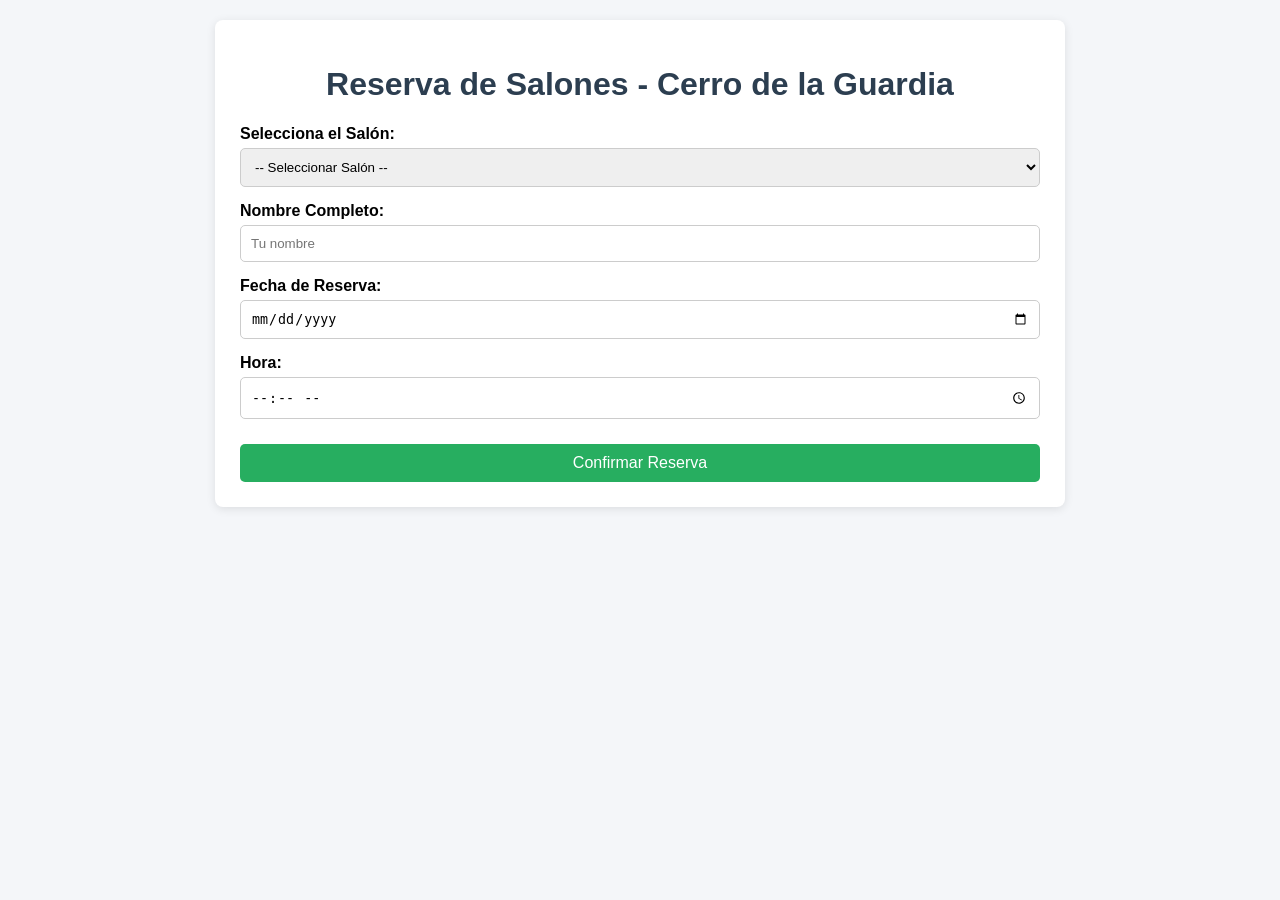
==== calendario.html @ 424de398 "Add initial HTML structure for reservation form" ====
<!DOCTYPE html>
<html lang="es">
<head>
    <meta charset="UTF-8">
    <meta name="viewport" content="width=device-width, initial-scale=1.0">
    <title>Reserva de Salones - Cerro de la Guardia (Jaén)</title>
    <style>
        body { font-family: Arial, sans-serif; background-color: #f4f6f9; margin: 20px; }
        .container { max-width: 800px; margin: 0 auto; background: white; padding: 25px; border-radius: 8px; box-shadow: 0 2px 10px rgba(0,0,0,0.1); }
        h1 { color: #2c3e50; text-align: center; }
        .form-group { margin-bottom: 15px; }
        label { display: block; font-weight: bold; margin-bottom: 5px; }
        select, input, button { width: 100%; padding: 10px; border: 1px solid #ccc; border-radius: 5px; box-sizing: border-box; }
        button { background-color: #27ae60; color: white; border: none; font-size: 16px; cursor: pointer; margin-top: 10px; }
        button:hover { background-color: #219150; }
    </style>
</head>
<body>

<div class="container">
    <h1>Reserva de Salones - Cerro de la Guardia</h1>
    <form id="reservaForm">
        <div class="form-group">
            <label for="salon">Selecciona el Salón:</label>
            <select id="salon" required>
                <option value="">-- Seleccionar Salón --</option>
                <option value="Salon Principal">Salón Principal</option>
                <option value="Salon Mirador">Salón Mirador</option>
                <option value="Salon de Eventos">Salón de Eventos</option>
            </select>
        </div>

        <div class="form-group">
            <label for="nombre">Nombre Completo:</label>
            <input type="text" id="nombre" placeholder="Tu nombre" required>
        </div>

        <div class="form-group">
            <label for="fecha">Fecha de Reserva:</label>
            <input type="date" id="fecha" required>
        </div>

        <div class="form-group">
            <label for="hora">Hora:</label>
            <input type="time" id="hora" required>
        </div>

        <button type="submit">Confirmar Reserva</button>
    </form>
</div>

</body>
</html>
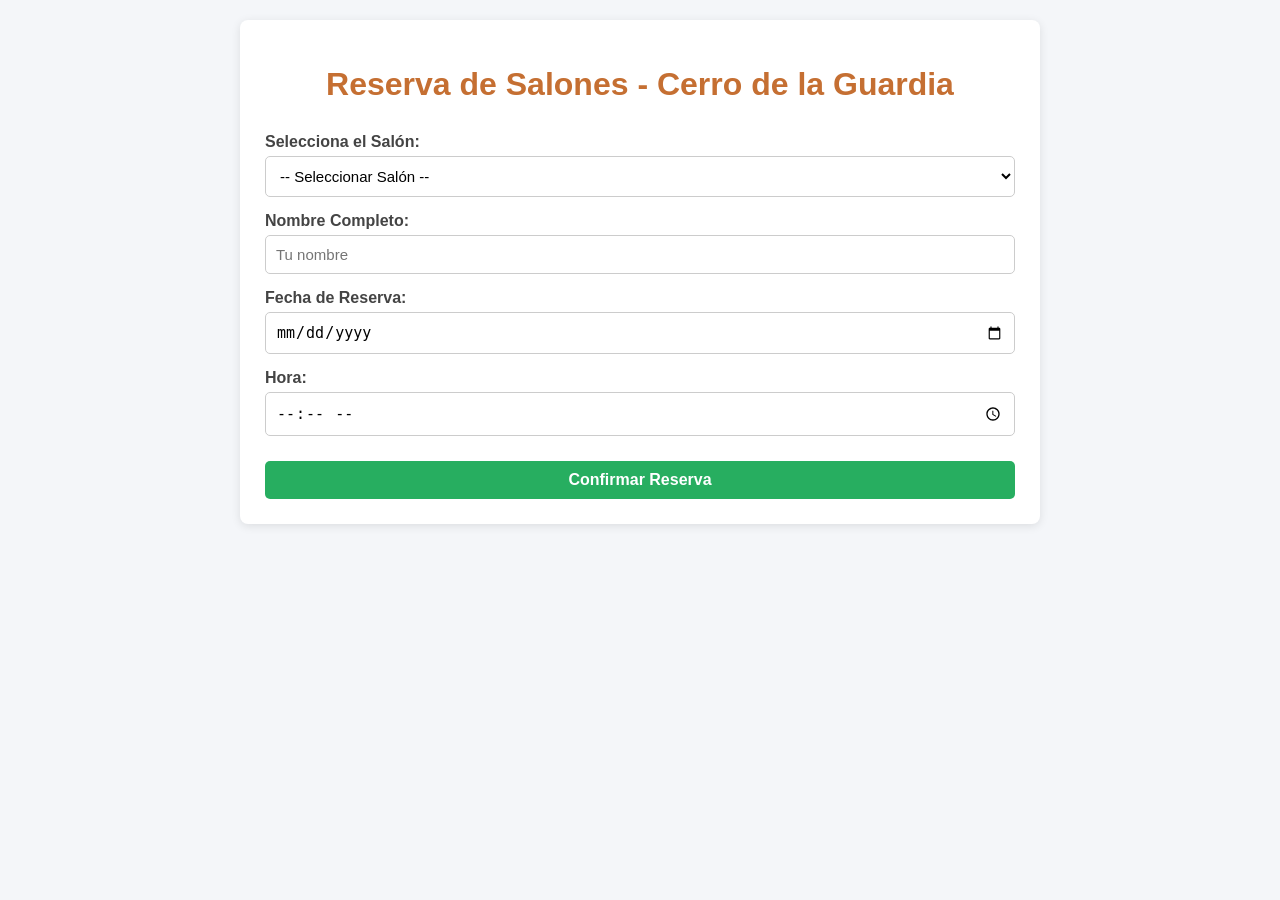
==== commit 504d6314: "enlazar style.css" ====
--- a/calendario.html
+++ b/calendario.html
@@ -1,6 +1,7 @@
 <!DOCTYPE html>
 <html lang="es">
 <head>
+    <link rel="stylesheet" href="style.css">
     <meta charset="UTF-8">
     <meta name="viewport" content="width=device-width, initial-scale=1.0">
     <title>Reserva de Salones - Cerro de la Guardia (Jaén)</title>
--- a/style.css
+++ b/style.css
@@ -0,0 +1,227 @@
+/* =========================
+   ESTILOS GENERALES
+========================= */
+
+* {
+    box-sizing: border-box;
+}
+
+body {
+    margin: 0;
+    font-family: Arial, sans-serif;
+    background-color: #f7f1e8;
+    color: #333;
+}
+
+
+/* =========================
+   CABECERA
+========================= */
+
+header {
+    background-color: #d8894a;
+    color: white;
+    text-align: center;
+    padding: 30px 20px;
+}
+
+header h1 {
+    margin: 0;
+    font-size: 36px;
+}
+
+
+/* =========================
+   MENÚ DE NAVEGACIÓN
+========================= */
+
+nav {
+    background-color: #fff;
+    text-align: center;
+    padding: 18px;
+    border-bottom: 1px solid #ddd;
+}
+
+nav a {
+    text-decoration: none;
+    color: #333;
+    font-weight: bold;
+    margin: 0 20px;
+    font-size: 17px;
+}
+
+nav a:hover {
+    color: #d16f2f;
+}
+
+
+/* =========================
+   CONTENIDO PRINCIPAL
+========================= */
+
+main {
+    max-width: 1100px;
+    margin: 40px auto;
+    padding: 0 20px;
+}
+
+main > h2 {
+    text-align: center;
+    color: #c56f32;
+    font-size: 30px;
+    margin-bottom: 35px;
+}
+
+
+/* =========================
+   SALAS
+========================= */
+
+main section {
+    display: flex;
+    gap: 30px;
+    justify-content: center;
+    flex-wrap: wrap;
+}
+
+article {
+    background-color: white;
+    width: 45%;
+    min-width: 300px;
+    padding: 30px;
+    border-radius: 12px;
+    box-shadow: 0 3px 12px rgba(0, 0, 0, 0.08);
+}
+
+article h3 {
+    color: #c56f32;
+    font-size: 25px;
+    margin-top: 0;
+}
+
+article p {
+    line-height: 1.6;
+}
+
+article strong {
+    color: #555;
+}
+
+article a {
+    display: inline-block;
+    margin-top: 15px;
+    padding: 12px 22px;
+    background-color: #d8894a;
+    color: white;
+    text-decoration: none;
+    border-radius: 6px;
+    font-weight: bold;
+}
+
+article a:hover {
+    background-color: #b9662e;
+}
+
+
+/* =========================
+   FORMULARIOS
+========================= */
+
+.container {
+    max-width: 600px;
+    margin: 50px auto;
+    background-color: white;
+    padding: 35px;
+    border-radius: 12px;
+    box-shadow: 0 4px 15px rgba(0, 0, 0, 0.08);
+}
+
+.container h1,
+.container h2 {
+    text-align: center;
+    color: #c56f32;
+    margin-bottom: 30px;
+}
+
+
+/* =========================
+   CAMPOS DEL FORMULARIO
+========================= */
+
+.form-group {
+    margin-bottom: 20px;
+}
+
+label {
+    display: block;
+    margin-bottom: 8px;
+    font-weight: bold;
+    color: #444;
+}
+
+input,
+select {
+    width: 100%;
+    padding: 12px;
+    border: 1px solid #ccc;
+    border-radius: 6px;
+    font-size: 15px;
+    background-color: #fff;
+}
+
+input:focus,
+select:focus {
+    outline: none;
+    border-color: #d8894a;
+}
+
+
+/* =========================
+   BOTONES
+========================= */
+
+button {
+    width: 100%;
+    padding: 14px;
+    background-color: #d8894a;
+    color: white;
+    border: none;
+    border-radius: 6px;
+    font-size: 16px;
+    font-weight: bold;
+    cursor: pointer;
+}
+
+button:hover {
+    background-color: #b9662e;
+}
+
+
+/* =========================
+   RESPONSIVE
+========================= */
+
+@media (max-width: 700px) {
+
+    header h1 {
+        font-size: 28px;
+    }
+
+    nav a {
+        display: block;
+        margin: 10px 0;
+    }
+
+    main section {
+        flex-direction: column;
+    }
+
+    article {
+        width: 100%;
+    }
+
+    .container {
+        margin: 30px 15px;
+        padding: 25px;
+    }
+}
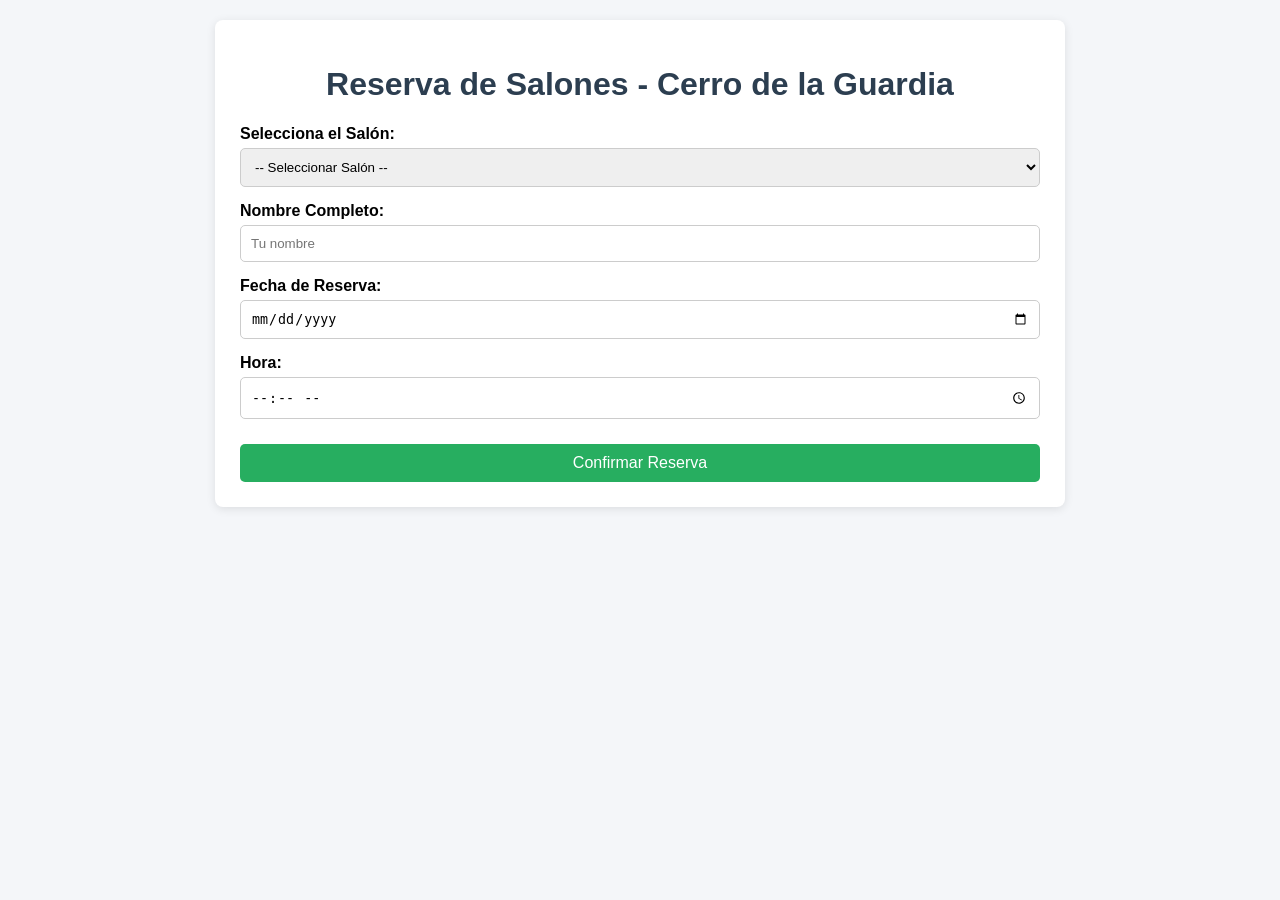
==== commit fafa22f0: "style" ====
--- a/calendario.html
+++ b/calendario.html
@@ -1,7 +1,6 @@
 <!DOCTYPE html>
 <html lang="es">
 <head>
-    <link rel="stylesheet" href="style.css">
     <meta charset="UTF-8">
     <meta name="viewport" content="width=device-width, initial-scale=1.0">
     <title>Reserva de Salones - Cerro de la Guardia (Jaén)</title>
